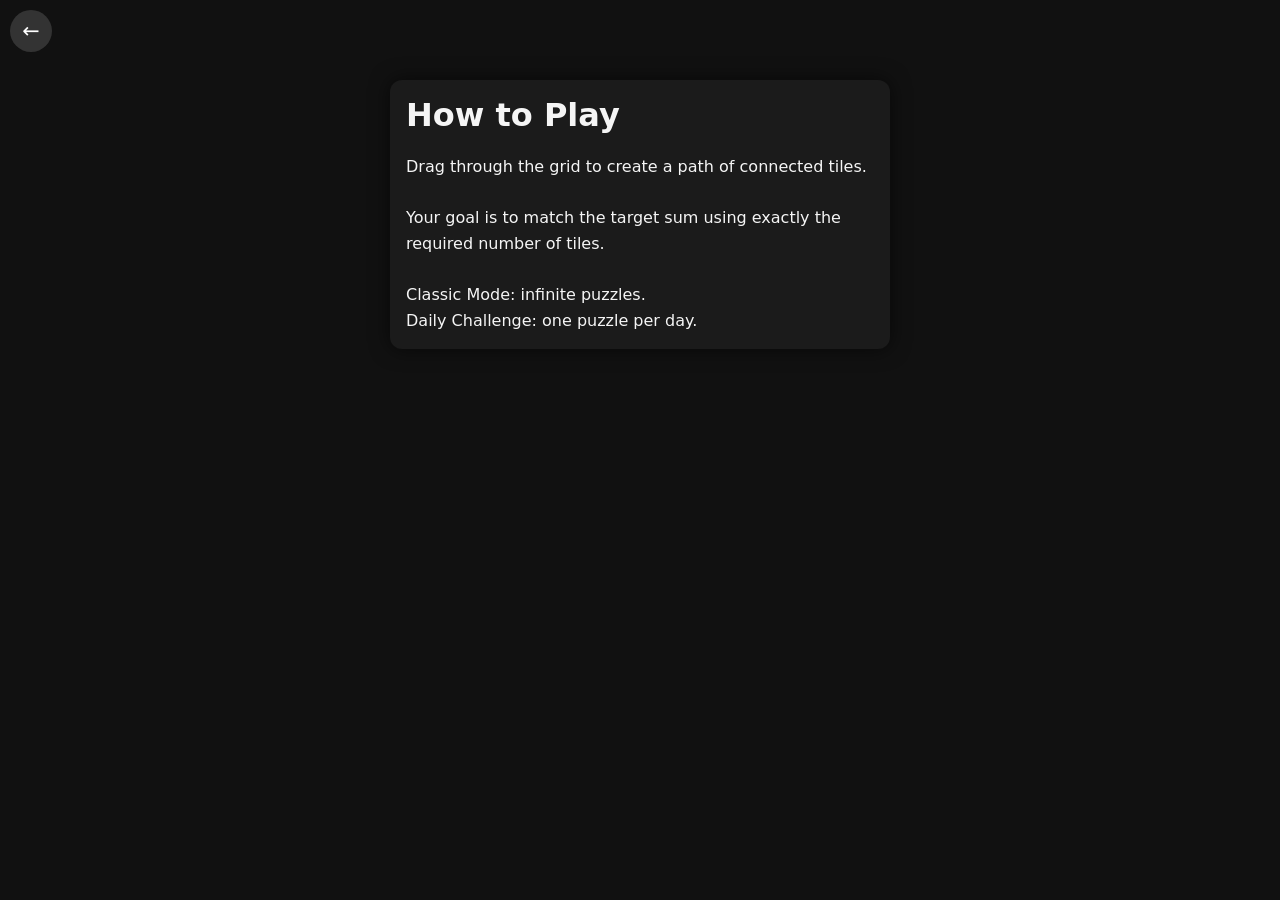
==== howtoplay.html @ e020743d "Add files via upload" ====
<!DOCTYPE html>
<html lang="en">
<head>
  <meta charset="UTF-8" />
  <link rel="icon" href="favicon.ico">
  <title>How to Play – LinkSum</title>
  <meta name="viewport" content="width=device-width, initial-scale=1.0" />
  <link rel="stylesheet" href="style.css" />
</head>
<body>

    <div id="float-bg"></div>

  <div class="top-bar">
    <button id="back-btn" onclick="location.href='index.html'">←</button>
  </div>

  <div class="app">
    <h1>How to Play</h1>

    <p style="margin-top:20px; line-height:1.6;">
      Drag through the grid to create a path of connected tiles.<br><br>
      Your goal is to match the target sum using exactly the required number of tiles.<br><br>
      Classic Mode: infinite puzzles.<br>
      Daily Challenge: one puzzle per day.
    </p>
  </div>

  <script src="background.js" defer></script>
</body>
</html>
---- style.css ----
:root {
  --bg: #111;
  --panel: #1b1b1b;
  --accent: #4caf50;
  --accent-bad: #e53935;
  --text: #f5f5f5;
  --grid-size: 5;
}

/* THEME SYSTEM */
html.dark {
  --bg: #111;
  --panel: #1b1b1b;
  --text: #f5f5f5;
}

html.light {
  --bg: #f5f5f5;
  --panel: #ffffff;
  --text: #111;
}

* {
  box-sizing: border-box;
  margin: 0;
  padding: 0;
  font-family: system-ui, sans-serif;
}

body {
  background: var(--bg);
  color: var(--text);
  min-height: 100vh;
  display: flex;
  flex-direction: column;
  align-items: center;
}

/* HOMEPAGE */
.mode-container.home {
  width: min(90vw, 400px);
  margin-top: 120px;
  text-align: center;
}

.logo {
  font-size: 4rem;
  letter-spacing: 8px;
  margin-bottom: 50px;
  margin-top: 40px;
  text-shadow: 0 0 12px rgba(255,255,255,0.25);
}

/* Floating Background Numbers */
#float-bg {
  position: fixed;
  inset: 0;
  overflow: hidden;
  z-index: -1;
}

.float-num {
  position: absolute;
  font-size: 2.4rem;
  color: rgba(255,255,255,0.08);
  animation: floatAnim linear infinite;
}

@keyframes floatAnim {
  from {
    transform: translateY(0) rotate(0deg);
  }
  to {
    transform: translateY(-120vh) rotate(360deg);
  }
}

/* Homepage Buttons */
.mode-btn {
  width: 100%;
  padding: 14px;
  margin-top: 20px;
  background: #333;
  color: white;
  border: none;
  border-radius: 8px;
  font-size: 1.1rem;
  cursor: pointer;
  transition: background 0.2s;
}

.mode-btn:hover {
  background: #444;
}

/* Footer */
.footer {
  width: 100%;
  text-align: center;
  position: fixed;
  bottom: 10px;
  left: 0;
  font-size: 0.85rem;
  opacity: 0.7;
}

/* TOP BAR */
.top-bar,
.home-top-bar {
  position: fixed;
  top: 10px;
  left: 10px;
  right: 10px;
  display: flex;
  justify-content: space-between;
  pointer-events: none;
}

#help-btn,
#back-btn,
#home-help-btn,
#home-options-btn {
  pointer-events: auto;
  background: #333;
  color: white;
  border: none;
  width: 42px;
  height: 42px;
  border-radius: 50%;
  font-size: 1.3rem;
  cursor: pointer;
}

/* GAME PAGE */
.app {
  width: min(90vw, 500px);
  background: var(--panel);
  padding: 16px;
  border-radius: 12px;
  box-shadow: 0 0 20px rgba(0,0,0,0.6);
  margin-top: 80px;
}

header h1 {
  font-size: 1.4rem;
  margin-bottom: 8px;
}

.info {
  display: flex;
  justify-content: space-between;
  font-size: 0.9rem;
}

.grid {
  width: 100%;
  aspect-ratio: 1 / 1;
  display: grid;
  grid-template-columns: repeat(var(--grid-size), 1fr);
  gap: 4px;
}

.tile {
  background: #262626;
  border-radius: 6px;
  display: flex;
  justify-content: center;
  align-items: center;
  font-size: 1.1rem;
  user-select: none;
  touch-action: none;
  transition: background 0.15s, transform 0.1s;
}

.tile.active {
  background: var(--accent);
  transform: scale(0.97);
}

.tile.invalid {
  background: var(--accent-bad);
}

.status {
  margin-top: 10px;
  min-height: 20px;
  font-size: 0.9rem;
}

/* Confetti Canvas */
#confetti {
  position: fixed;
  inset: 0;
  pointer-events: none;
}

/* MODALS */
.modal {
  position: fixed;
  inset: 0;
  background: rgba(0,0,0,0.6);
  display: flex;
  justify-content: center;
  align-items: center;
}

.modal.hidden {
  display: none;
}

.modal-content {
  background: #1e1e1e;
  padding: 20px;
  border-radius: 12px;
  text-align: center;
  width: 80%;
  max-width: 300px;
}

#float-bg {
  position: fixed;
  inset: 0;
  z-index: 0;
  pointer-events: none;
  overflow: hidden;
}

.float-num {
  position: absolute;
  font-size: 2rem;
  color: rgba(255, 255, 255, 0.15);
  animation: floatUp linear forwards;
}

@keyframes floatUp {
  from { transform: translateY(0); }
  to { transform: translateY(-120vh); }
}

#grid,
header,
button,
.modal,
body * {
  position: relative;
  z-index: 1;
}
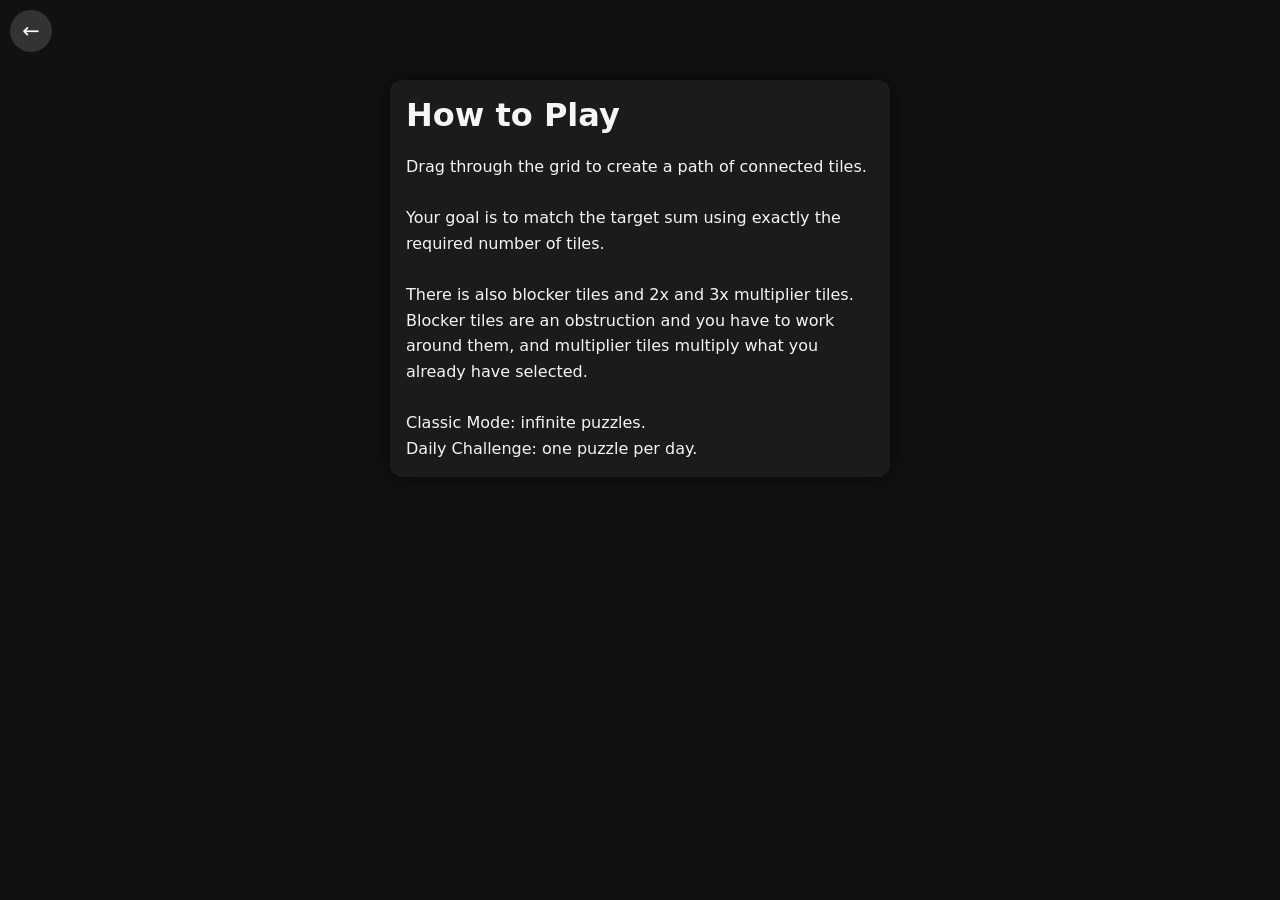
==== commit 3a0cd804: "Update howtoplay.html with new game mechanics Added information about blocker tiles and multipliers." ====
--- a/howtoplay.html
+++ b/howtoplay.html
@@ -20,12 +20,13 @@
 
     <p style="margin-top:20px; line-height:1.6;">
       Drag through the grid to create a path of connected tiles.<br><br>
-      Your goal is to match the target sum using exactly the required number of tiles.<br><br>
-      Classic Mode: infinite puzzles.<br>
+      Your goal is to match the target sum using exactly the required number of tiles.<br>
+      <br>There is also blocker tiles and 2x and 3x multiplier tiles. Blocker tiles are an obstruction and you have to work around them, and multiplier tiles multiply what you already have selected.</br>
+      <br> Classic Mode: infinite puzzles.<br>
       Daily Challenge: one puzzle per day.
     </p>
   </div>
 
   <script src="background.js" defer></script>
 </body>
-</html>+</html>
